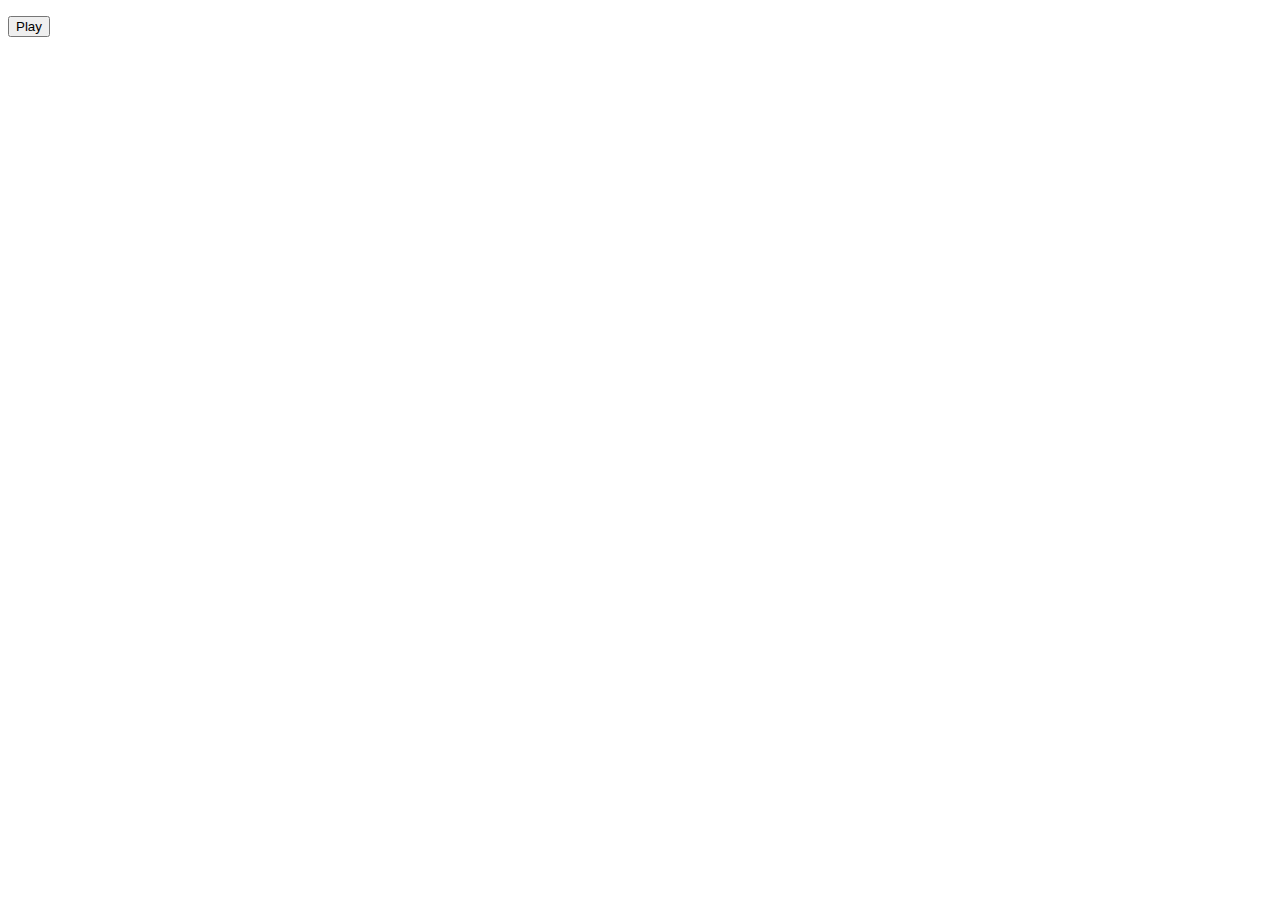
==== musicClicker.html @ 8f280681 "basic metronome notes added" ====
<!DOCTYPE html>
<html lang="en">
  <head>
    <meta charset="utf-8">
    <meta name="viewport" content="width=device-width, initial-scale=1, shrink-to-fit=no">
  </head>
  <body>
    <script src="mainaudio.js"></script>
    <p><input type="button" ID="doit" VALUE="Play" onclick="playSound()"></p>
  </body>
</html>
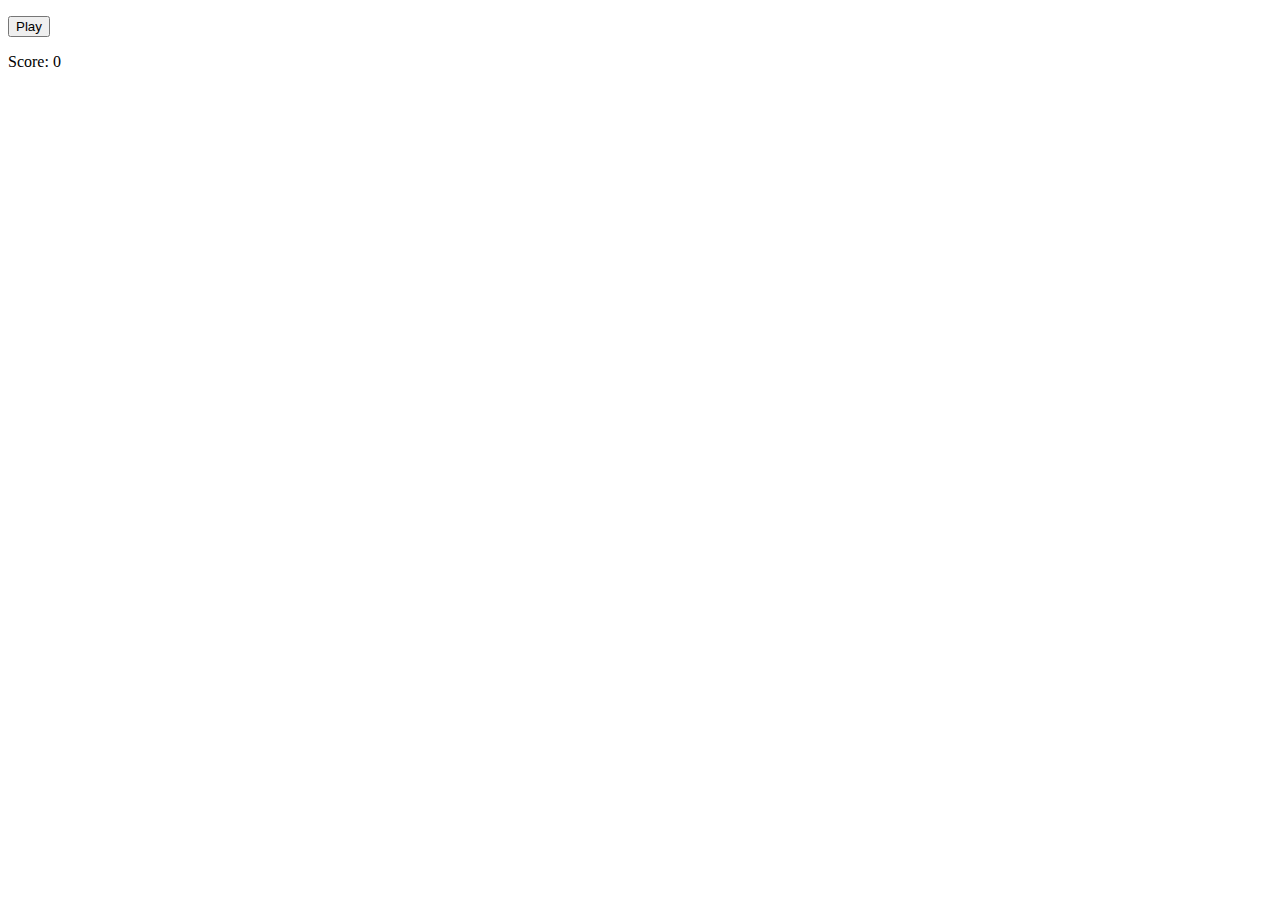
==== commit 79abcfd0: "added a score that increases every note" ====
--- a/musicClicker.html
+++ b/musicClicker.html
@@ -7,5 +7,6 @@
   <body>
     <script src="mainaudio.js"></script>
     <p><input type="button" ID="doit" VALUE="Play" onclick="playSound()"></p>
+    <p id="score">Score: 0</p>
   </body>
 </html>
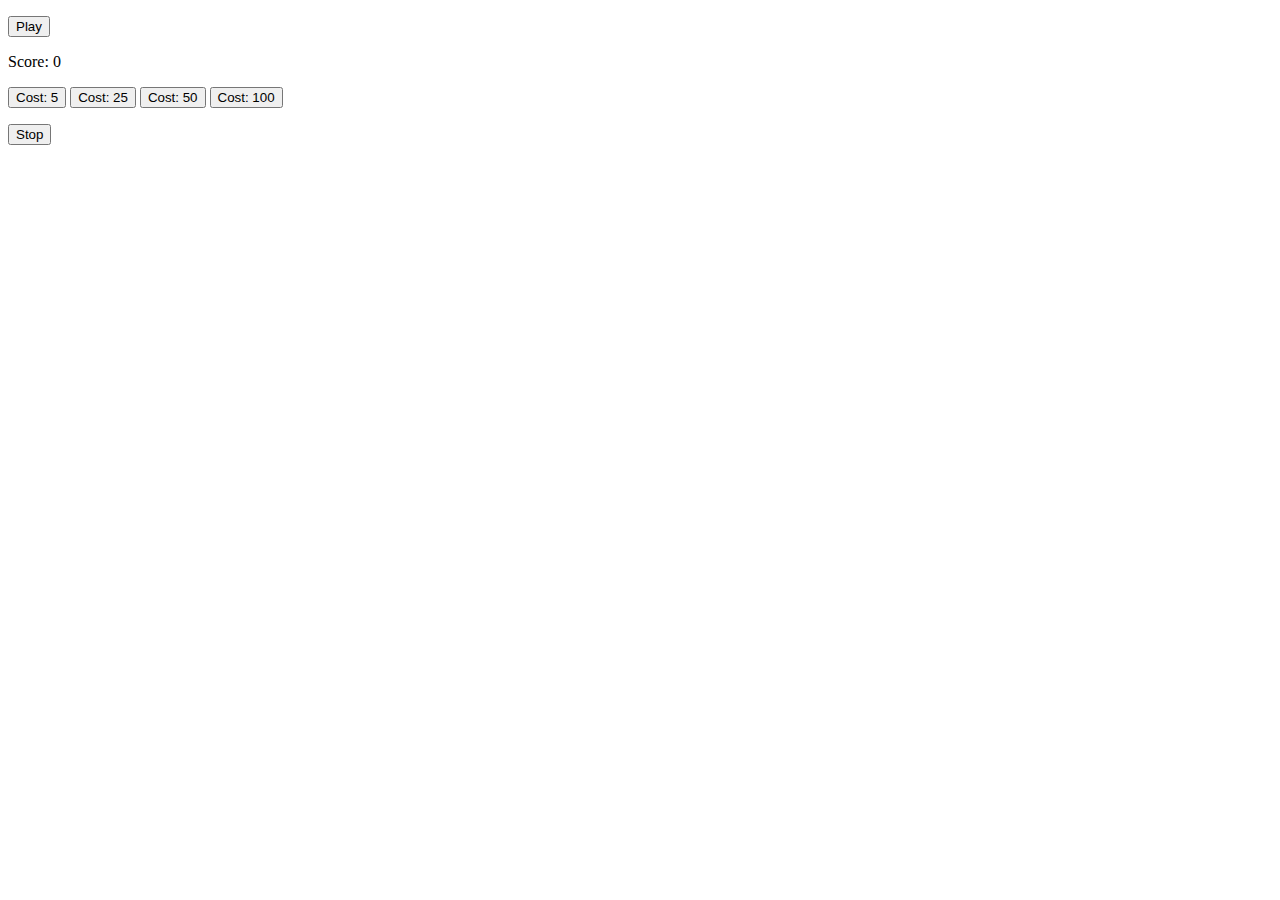
==== commit 83e4ad63: "added buttons that decrement score and also a stop button" ====
--- a/musicClicker.html
+++ b/musicClicker.html
@@ -8,5 +8,10 @@
     <script src="mainaudio.js"></script>
     <p><input type="button" ID="doit" VALUE="Play" onclick="playSound()"></p>
     <p id="score">Score: 0</p>
+    <button onclick="spendBeats(5)">Cost: 5</button>
+    <button onclick="spendBeats(25)">Cost: 25</button>
+    <button onclick="spendBeats(50)">Cost: 50</button>
+    <button onclick="spendBeats(100)">Cost: 100</button>
+    <p><input type="button" ID="doit" VALUE="Stop" onclick="stopSound()"></p>
   </body>
 </html>
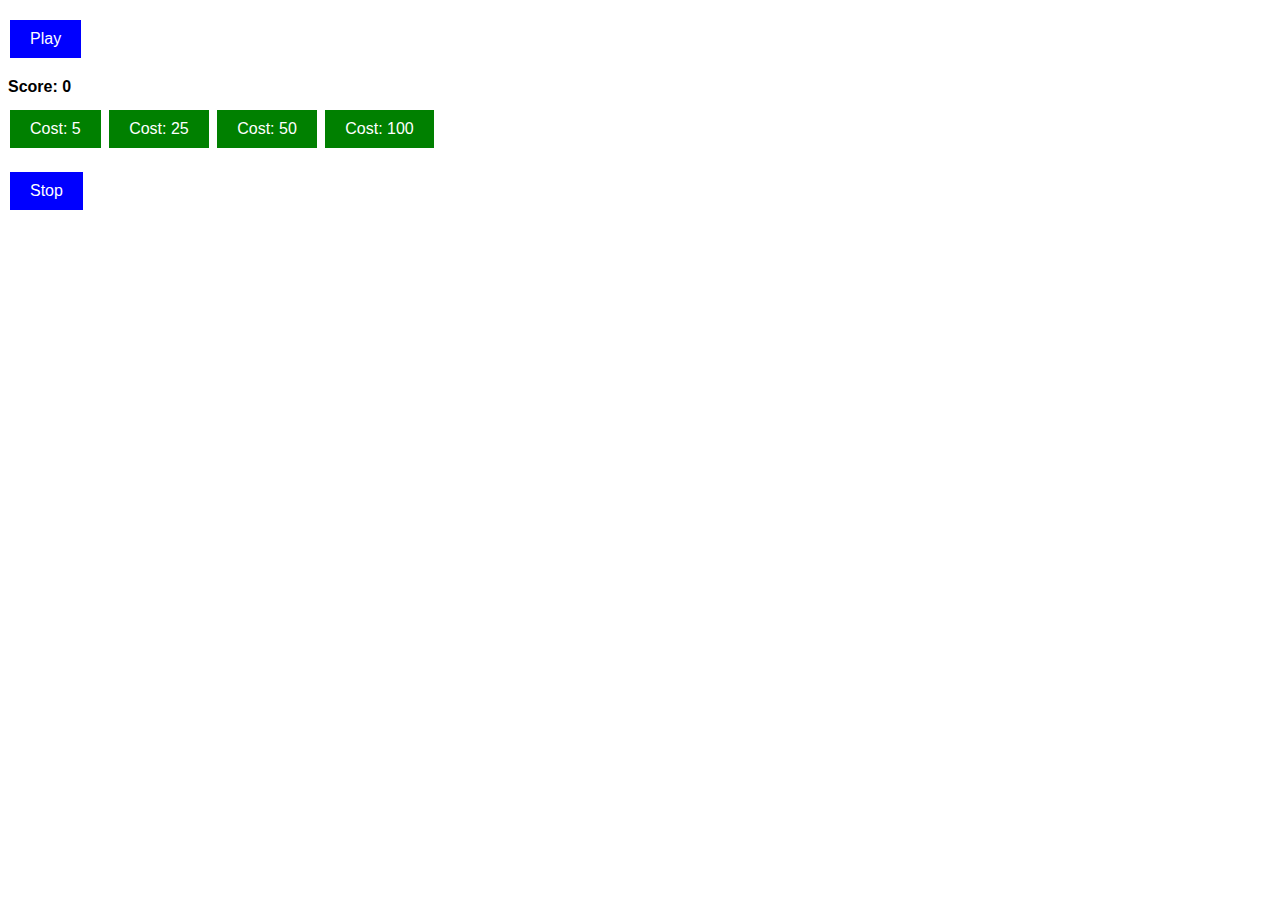
==== commit c67e9e30: "added a basic css stylesheet" ====
--- a/musicClicker.html
+++ b/musicClicker.html
@@ -3,6 +3,7 @@
   <head>
     <meta charset="utf-8">
     <meta name="viewport" content="width=device-width, initial-scale=1, shrink-to-fit=no">
+    <link rel="stylesheet" type="text/css" href="styles.css">
   </head>
   <body>
     <script src="mainaudio.js"></script>
--- a/styles.css
+++ b/styles.css
@@ -0,0 +1,46 @@
+body {
+    font-family: Comic Sans MS, Arial, sans-serif;
+  }
+  
+  p {
+    margin-bottom: 10px;
+  }
+  
+  button {
+    background-color: green;
+    border: none;
+    color: white;
+    padding: 10px 20px;
+    text-align: center;
+    text-decoration: none;
+    display: inline-block;
+    font-size: 16px;
+    margin: 4px 2px;
+    cursor: pointer;
+  }
+  
+  button:hover {
+    background-color: lightgreen;
+  }
+  
+  #score {
+    font-weight: bold;
+  }
+  
+  input[type="button"] {
+    background-color: blue;
+    border: none;
+    color: white;
+    padding: 10px 20px;
+    text-align: center;
+    text-decoration: none;
+    display: inline-block;
+    font-size: 16px;
+    margin: 4px 2px;
+    cursor: pointer;
+  }
+  
+  input[type="button"]:hover {
+    background-color: lightblue;
+  }
+  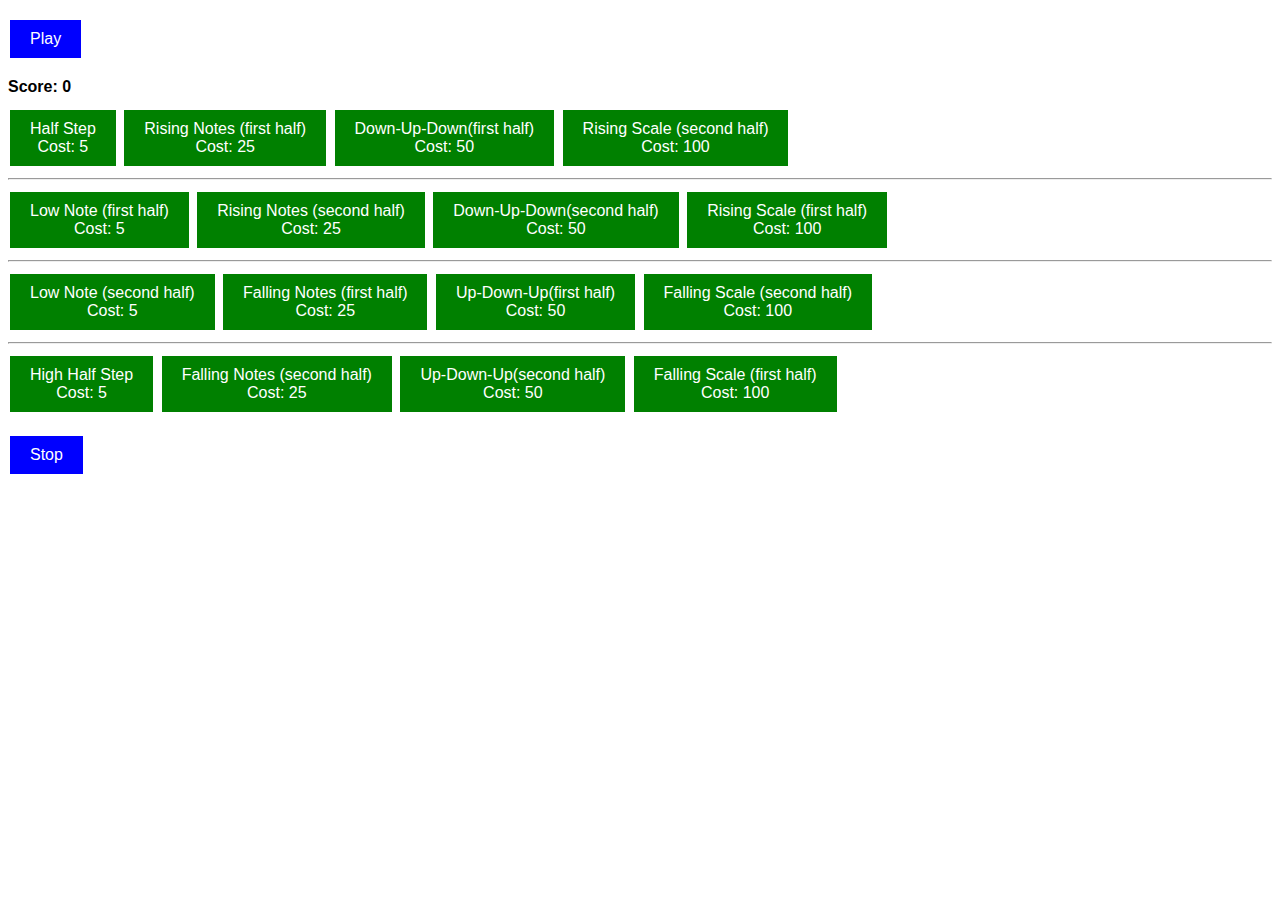
==== commit 09b2f9d8: "adding notes by spending points, fixed stop button" ====
--- a/musicClicker.html
+++ b/musicClicker.html
@@ -9,10 +9,25 @@
     <script src="mainaudio.js"></script>
     <p><input type="button" ID="doit" VALUE="Play" onclick="playSound()"></p>
     <p id="score">Score: 0</p>
-    <button onclick="spendBeats(5)">Cost: 5</button>
-    <button onclick="spendBeats(25)">Cost: 25</button>
-    <button onclick="spendBeats(50)">Cost: 50</button>
-    <button onclick="spendBeats(100)">Cost: 100</button>
+    <button onclick="spendBeats(5,3,220)">Half Step<br>Cost: 5</button>
+    <button onclick="spendTwoBeats(25,0,2,392,415.30)">Rising Notes (first half)<br>Cost: 25</button>
+    <button onclick="spendThreeBeats(50,1,2,3,277.18,369.99,277.18)">Down-Up-Down(first half)<br>Cost: 50</button>
+    <button onclick="spendFourBeats(100,4,5,6,7,277.18,293.66,311.13,329.63)">Rising Scale (second half)<br>Cost: 100</button>
+    <hr>
+    <button onclick="spendBeats(5,1,261.63)">Low Note (first half)<br>Cost: 5</button>
+    <button onclick="spendTwoBeats(25,4,6,392,415.30)">Rising Notes (second half)<br>Cost: 25</button>
+    <button onclick="spendThreeBeats(50,4,5,6,277.18,369.99,277.18)">Down-Up-Down(second half)<br>Cost: 50</button>
+    <button onclick="spendFourBeats(100,0,1,2,3,277.18,293.66,311.13,329.63)">Rising Scale (first half)<br>Cost: 100</button>
+    <hr>
+    <button onclick="spendBeats(5,4,261.63)">Low Note (second half)<br>Cost: 5</button>
+    <button onclick="spendTwoBeats(25,1,3,415.30,392)">Falling Notes (first half)<br>Cost: 25</button>
+    <button onclick="spendThreeBeats(50,1,2,3,369.99,277.18,369.99)">Up-Down-Up(first half)<br>Cost: 50</button>
+    <button onclick="spendFourBeats(100,4,5,6,7,329.63,311.13,293.66,277.18)">Falling Scale (second half)<br>Cost: 100</button>
+    <hr>
+    <button onclick="spendBeats(5,3,440)">High Half Step<br>Cost: 5</button>
+    <button onclick="spendTwoBeats(25,5,7,415.30,392)">Falling Notes (second half)<br>Cost: 25</button>
+    <button onclick="spendThreeBeats(50,4,5,6,369.99,277.18,369.99)">Up-Down-Up(second half)<br>Cost: 50</button>
+    <button onclick="spendFourBeats(100,0,1,2,3,329.63,311.13,293.66,277.18)">Falling Scale (first half)<br>Cost: 100</button>
     <p><input type="button" ID="doit" VALUE="Stop" onclick="stopSound()"></p>
   </body>
 </html>
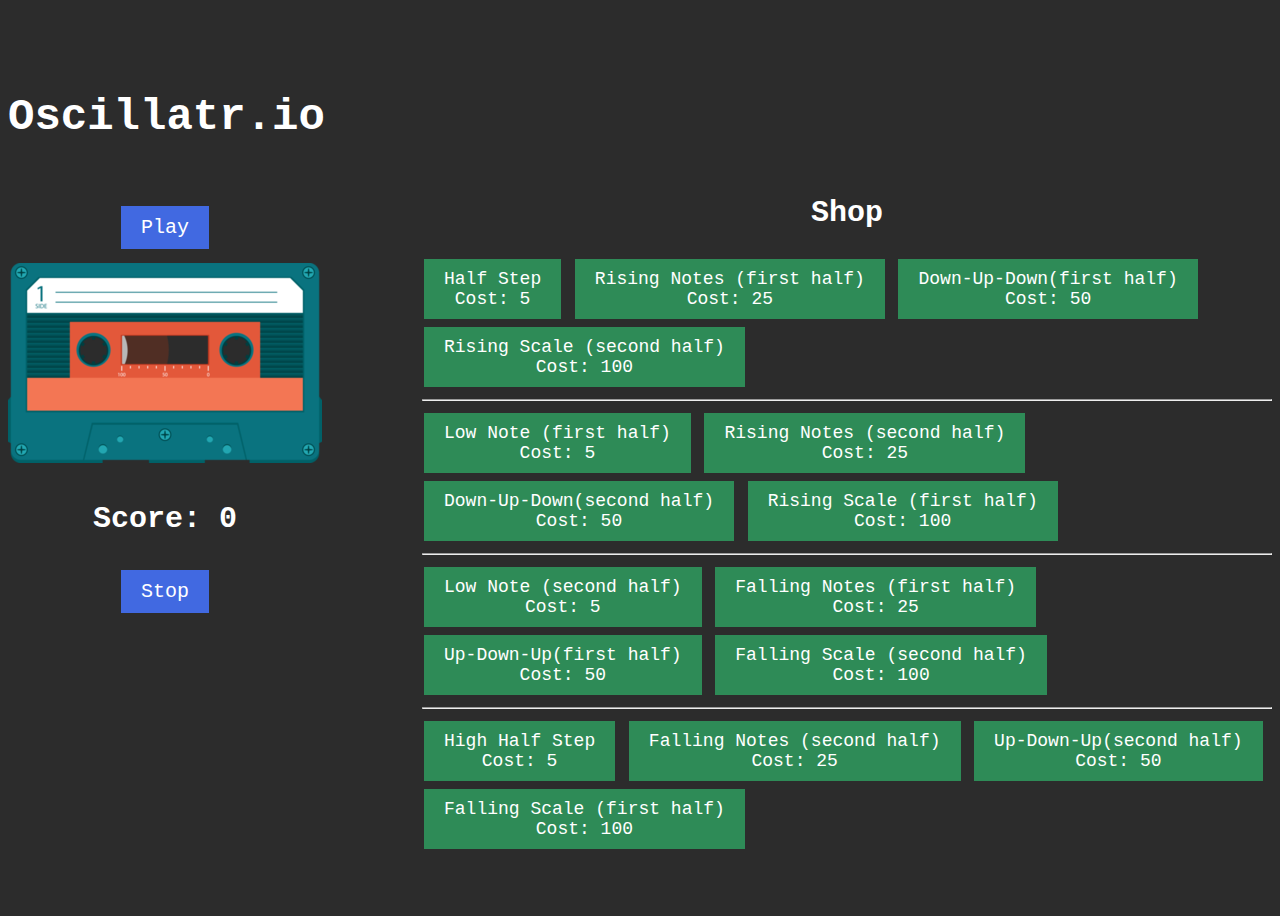
==== commit 06f6b74c: "added various styling elements such as formatting, colors, fonts, and slight animation" ====
--- a/musicClicker.html
+++ b/musicClicker.html
@@ -3,31 +3,51 @@
   <head>
     <meta charset="utf-8">
     <meta name="viewport" content="width=device-width, initial-scale=1, shrink-to-fit=no">
+    <title>Oscillatr.io</title>
     <link rel="stylesheet" type="text/css" href="styles.css">
   </head>
   <body>
     <script src="mainaudio.js"></script>
-    <p><input type="button" ID="doit" VALUE="Play" onclick="playSound()"></p>
-    <p id="score">Score: 0</p>
-    <button onclick="spendBeats(5,3,220)">Half Step<br>Cost: 5</button>
-    <button onclick="spendTwoBeats(25,0,2,392,415.30)">Rising Notes (first half)<br>Cost: 25</button>
-    <button onclick="spendThreeBeats(50,1,2,3,277.18,369.99,277.18)">Down-Up-Down(first half)<br>Cost: 50</button>
-    <button onclick="spendFourBeats(100,4,5,6,7,277.18,293.66,311.13,329.63)">Rising Scale (second half)<br>Cost: 100</button>
-    <hr>
-    <button onclick="spendBeats(5,1,261.63)">Low Note (first half)<br>Cost: 5</button>
-    <button onclick="spendTwoBeats(25,4,6,392,415.30)">Rising Notes (second half)<br>Cost: 25</button>
-    <button onclick="spendThreeBeats(50,4,5,6,277.18,369.99,277.18)">Down-Up-Down(second half)<br>Cost: 50</button>
-    <button onclick="spendFourBeats(100,0,1,2,3,277.18,293.66,311.13,329.63)">Rising Scale (first half)<br>Cost: 100</button>
-    <hr>
-    <button onclick="spendBeats(5,4,261.63)">Low Note (second half)<br>Cost: 5</button>
-    <button onclick="spendTwoBeats(25,1,3,415.30,392)">Falling Notes (first half)<br>Cost: 25</button>
-    <button onclick="spendThreeBeats(50,1,2,3,369.99,277.18,369.99)">Up-Down-Up(first half)<br>Cost: 50</button>
-    <button onclick="spendFourBeats(100,4,5,6,7,329.63,311.13,293.66,277.18)">Falling Scale (second half)<br>Cost: 100</button>
-    <hr>
-    <button onclick="spendBeats(5,3,440)">High Half Step<br>Cost: 5</button>
-    <button onclick="spendTwoBeats(25,5,7,415.30,392)">Falling Notes (second half)<br>Cost: 25</button>
-    <button onclick="spendThreeBeats(50,4,5,6,369.99,277.18,369.99)">Up-Down-Up(second half)<br>Cost: 50</button>
-    <button onclick="spendFourBeats(100,0,1,2,3,329.63,311.13,293.66,277.18)">Falling Scale (first half)<br>Cost: 100</button>
-    <p><input type="button" ID="doit" VALUE="Stop" onclick="stopSound()"></p>
+    <section>
+      <div class="header">
+        <h1>Oscillatr.io</h1>
+      <div class="main">
+        <div class="left">
+          <h3>
+            <p><input type="button" ID="doit" VALUE="Play" onclick="playSound()"></p>
+            <img id="cassetteImage" src="./images/cassette-tape.png" alt = "Cassette Tape" srcset="" class="imageDefault" draggable="false">
+            <p id="score">Score: 0</p>
+            <p><input type="button" ID="doit" VALUE="Stop" onclick="stopSound()"></p>
+          </h3>
+        </div>
+        <div class="right">
+          <div class="header">
+            <h2>Shop</h2>
+          </div>
+          <div class="notes">
+            <button onclick="spendBeats(5,3,220)">Half Step<br>Cost: 5</button>
+            <button onclick="spendTwoBeats(25,0,2,392,415.30)">Rising Notes (first half)<br>Cost: 25</button>
+            <button onclick="spendThreeBeats(50,1,2,3,277.18,369.99,277.18)">Down-Up-Down(first half)<br>Cost: 50</button>
+            <button onclick="spendFourBeats(100,4,5,6,7,277.18,293.66,311.13,329.63)">Rising Scale (second half)<br>Cost: 100</button>
+            <hr>
+            <button onclick="spendBeats(5,1,261.63)">Low Note (first half)<br>Cost: 5</button>
+            <button onclick="spendTwoBeats(25,4,6,392,415.30)">Rising Notes (second half)<br>Cost: 25</button>
+            <button onclick="spendThreeBeats(50,4,5,6,277.18,369.99,277.18)">Down-Up-Down(second half)<br>Cost: 50</button>
+            <button onclick="spendFourBeats(100,0,1,2,3,277.18,293.66,311.13,329.63)">Rising Scale (first half)<br>Cost: 100</button>
+            <hr>
+            <button onclick="spendBeats(5,4,261.63)">Low Note (second half)<br>Cost: 5</button>
+            <button onclick="spendTwoBeats(25,1,3,415.30,392)">Falling Notes (first half)<br>Cost: 25</button>
+            <button onclick="spendThreeBeats(50,1,2,3,369.99,277.18,369.99)">Up-Down-Up(first half)<br>Cost: 50</button>
+            <button onclick="spendFourBeats(100,4,5,6,7,329.63,311.13,293.66,277.18)">Falling Scale (second half)<br>Cost: 100</button>
+            <hr>
+            <button onclick="spendBeats(5,3,440)">High Half Step<br>Cost: 5</button>
+            <button onclick="spendTwoBeats(25,5,7,415.30,392)">Falling Notes (second half)<br>Cost: 25</button>
+            <button onclick="spendThreeBeats(50,4,5,6,369.99,277.18,369.99)">Up-Down-Up(second half)<br>Cost: 50</button>
+            <button onclick="spendFourBeats(100,0,1,2,3,329.63,311.13,293.66,277.18)">Falling Scale (first half)<br>Cost: 100</button>
+            
+          </div>
+        </div>
+      </div>
+    </section>
   </body>
 </html>
--- a/styles.css
+++ b/styles.css
@@ -1,20 +1,52 @@
 body {
-    font-family: Comic Sans MS, Arial, sans-serif;
+    font-family: 'Courier New', Courier, monospace, Arial, sans-serif;
+    display: grid;
+    place-items: center;
+    height: 100vh;
+    background-color: #2c2c2c;
+  }
+
+  .header h1 {
+    text-align: top;
+    font-size: 44px;
+    color: white;
+  }
+
+  .header h2 {
+    text-align: center;
+    font-size: 30px;
+    color: white;
+  }
+
+  .main {
+    display: flex;
+    gap: 100px;
+  }
+
+  .left h3{
+    text-align: center;
+    font-size: 30px;
+    margin-bottom: 30px;
   }
   
+  .imageDefault {
+    transition: transform 0.1s ease; /* Smooth transition */
+  }
+
   p {
     margin-bottom: 10px;
   }
   
   button {
-    background-color: green;
+    font-family: 'Courier New', Courier, monospace;
+    background-color: #2E8B57;
     border: none;
     color: white;
     padding: 10px 20px;
     text-align: center;
     text-decoration: none;
     display: inline-block;
-    font-size: 16px;
+    font-size: 18px;
     margin: 4px 2px;
     cursor: pointer;
   }
@@ -25,22 +57,24 @@
   
   #score {
     font-weight: bold;
+    color: white;
   }
   
   input[type="button"] {
-    background-color: blue;
+    font-family: 'Courier New', Courier, monospace;
+    background-color: #4169E1;
     border: none;
     color: white;
     padding: 10px 20px;
     text-align: center;
     text-decoration: none;
     display: inline-block;
-    font-size: 16px;
-    margin: 4px 2px;
+    font-size: 20px;
+    margin: 4px 4px;
     cursor: pointer;
   }
   
   input[type="button"]:hover {
     background-color: lightblue;
   }
-  +  
